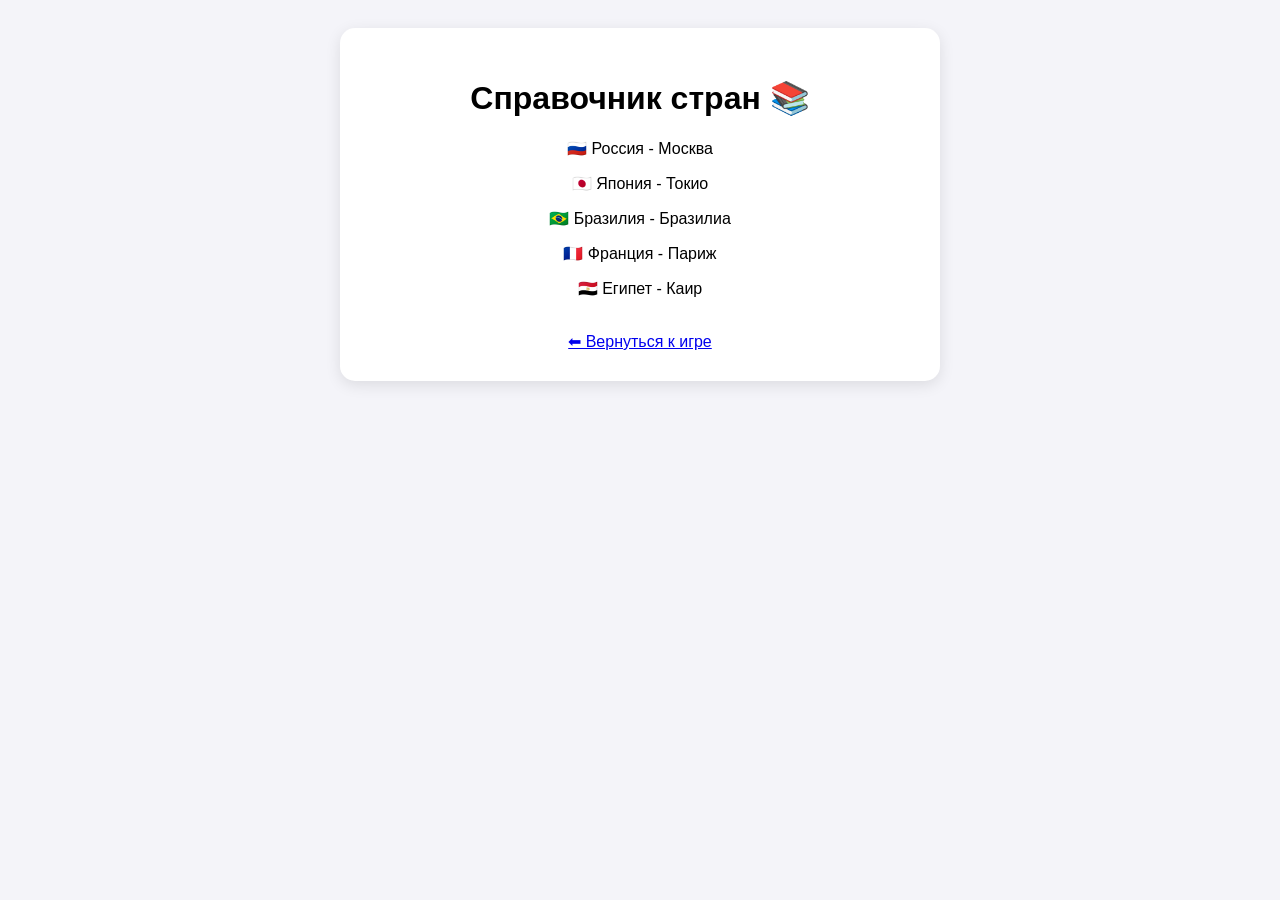
==== reference.html @ c237cbd1 "Добавлен дизайн, справочник и конфигурация Docker" ====
<!DOCTYPE html>
<html lang="ru">
<head>
    <meta charset="UTF-8">
    <title>Справочник стран</title>
    <link rel="stylesheet" href="style.css">
</head>
<body>
    <div class="game-container">
        <div class="card">
            <h1>Справочник стран 📚</h1>
            <p>🇷🇺 Россия - Москва</p>
            <p>🇯🇵 Япония - Токио</p>
            <p>🇧🇷 Бразилия - Бразилиа</p>
            <p>🇫🇷 Франция - Париж</p>
            <p>🇪🇬 Египет - Каир</p>
            <br>
            <a href="index.html">⬅ Вернуться к игре</a>
        </div>
    </div>
</body>
</html>
---- style.css ----
body { font-family: Arial, sans-serif; text-align: center; background: #f4f4f9; padding: 20px; }
.game-container { max-width: 600px; margin: 0 auto; }
.card { background: white; padding: 30px; border-radius: 15px; box-shadow: 0 4px 15px rgba(0,0,0,0.1); }
input { padding: 12px; margin: 15px 0; width: 80%; font-size: 16px; border: 1px solid #ccc; border-radius: 5px; }
button { padding: 12px 25px; background: #007bff; color: white; border: none; border-radius: 5px; cursor: pointer; font-size: 16px; transition: 0.3s; }
button:hover { background: #0056b3; }
.stats { margin-bottom: 20px; font-size: 18px; font-weight: bold; }
.correct { color: green; }
.incorrect { color: red; }
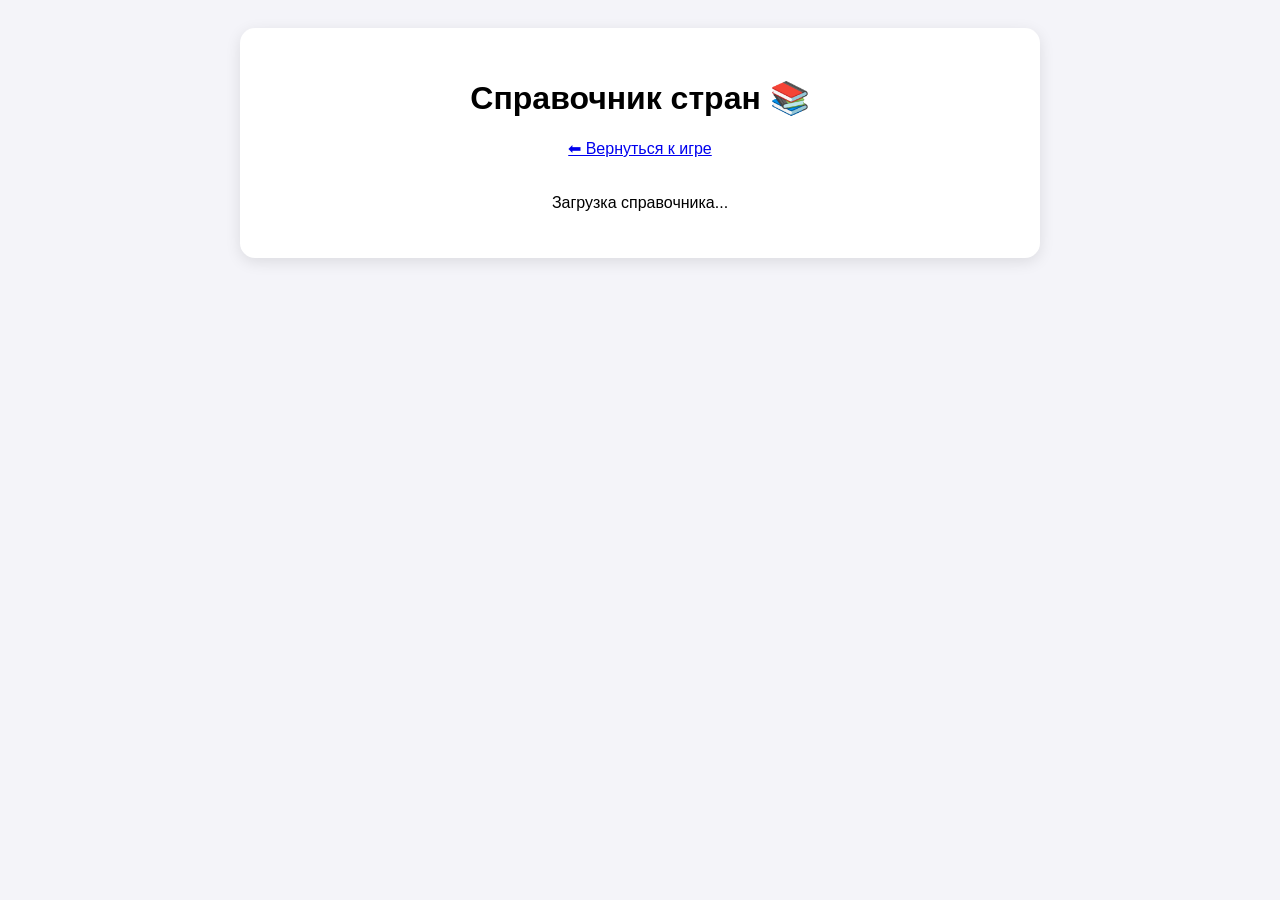
==== commit 844d4993: "fix: флаги через стабильный CDN github, динамический справочник на 250 стран" ====
--- a/reference.html
+++ b/reference.html
@@ -4,19 +4,27 @@
     <meta charset="UTF-8">
     <title>Справочник стран</title>
     <link rel="stylesheet" href="style.css">
+    <style>
+        /* Расширим контейнер для справочника */
+        .game-container { max-width: 800px; }
+    </style>
 </head>
 <body>
     <div class="game-container">
         <div class="card">
             <h1>Справочник стран 📚</h1>
-            <p>🇷🇺 Россия - Москва</p>
-            <p>🇯🇵 Япония - Токио</p>
-            <p>🇧🇷 Бразилия - Бразилиа</p>
-            <p>🇫🇷 Франция - Париж</p>
-            <p>🇪🇬 Египет - Каир</p>
-            <br>
-            <a href="index.html">⬅ Вернуться к игре</a>
+
+            <a href="index.html" style="display: block; margin-bottom: 20px;">⬅ Вернуться к игре</a>
+
+            <!-- Сюда наш app.js вставит все 250 стран! -->
+            <div id="reference-list" style="max-height: 600px; overflow-y: auto;">
+                <p>Загрузка справочника...</p>
+            </div>
+
         </div>
     </div>
+
+    <!-- Подключаем наш скрипт -->
+    <script src="app.js"></script>
 </body>
 </html>
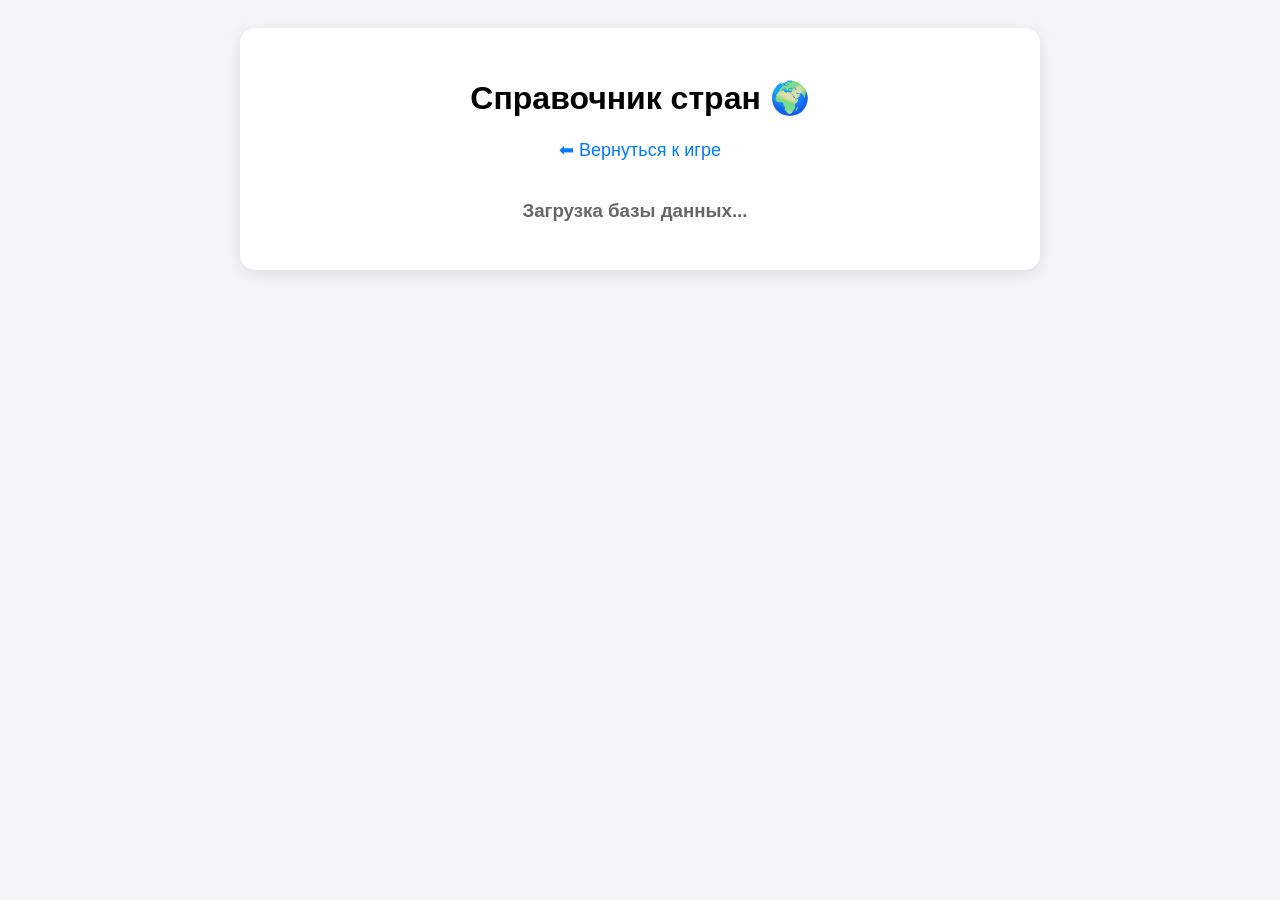
==== commit afbc6432: "release: v1.0. Полностью русская база стран и столиц, исправлен динамический справочник" ====
--- a/reference.html
+++ b/reference.html
@@ -2,29 +2,27 @@
 <html lang="ru">
 <head>
     <meta charset="UTF-8">
-    <title>Справочник стран</title>
+    <title>Полный справочник стран</title>
     <link rel="stylesheet" href="style.css">
     <style>
-        /* Расширим контейнер для справочника */
-        .game-container { max-width: 800px; }
+        .game-container { max-width: 800px; margin: 0 auto; text-align: center;}
+        .card { background: white; padding: 30px; border-radius: 15px; box-shadow: 0 4px 15px rgba(0,0,0,0.1); }
     </style>
 </head>
-<body>
+<body style="background: #f4f4f9; font-family: Arial, sans-serif;">
     <div class="game-container">
         <div class="card">
-            <h1>Справочник стран 📚</h1>
+            <h1>Справочник стран 🌍</h1>
+            <a href="index.html" style="display: inline-block; margin-bottom: 20px; font-size: 18px; text-decoration: none; color: #007bff;">⬅ Вернуться к игре</a>
 
-            <a href="index.html" style="display: block; margin-bottom: 20px;">⬅ Вернуться к игре</a>
-
-            <!-- Сюда наш app.js вставит все 250 стран! -->
-            <div id="reference-list" style="max-height: 600px; overflow-y: auto;">
-                <p>Загрузка справочника...</p>
+            <!-- СЮДА СКРИПТ ВСТАВИТ ВСЕ СТРАНЫ -->
+            <div id="reference-list" style="max-height: 600px; overflow-y: auto; padding-right: 10px;">
+                <h3 style="color: #666;">Загрузка базы данных...</h3>
             </div>
-
         </div>
     </div>
 
-    <!-- Подключаем наш скрипт -->
-    <script src="app.js"></script>
+    <!-- Важно: добавляем параметр ?v=1, чтобы сбросить кэш браузера! -->
+    <script src="app.js?v=1"></script>
 </body>
 </html>
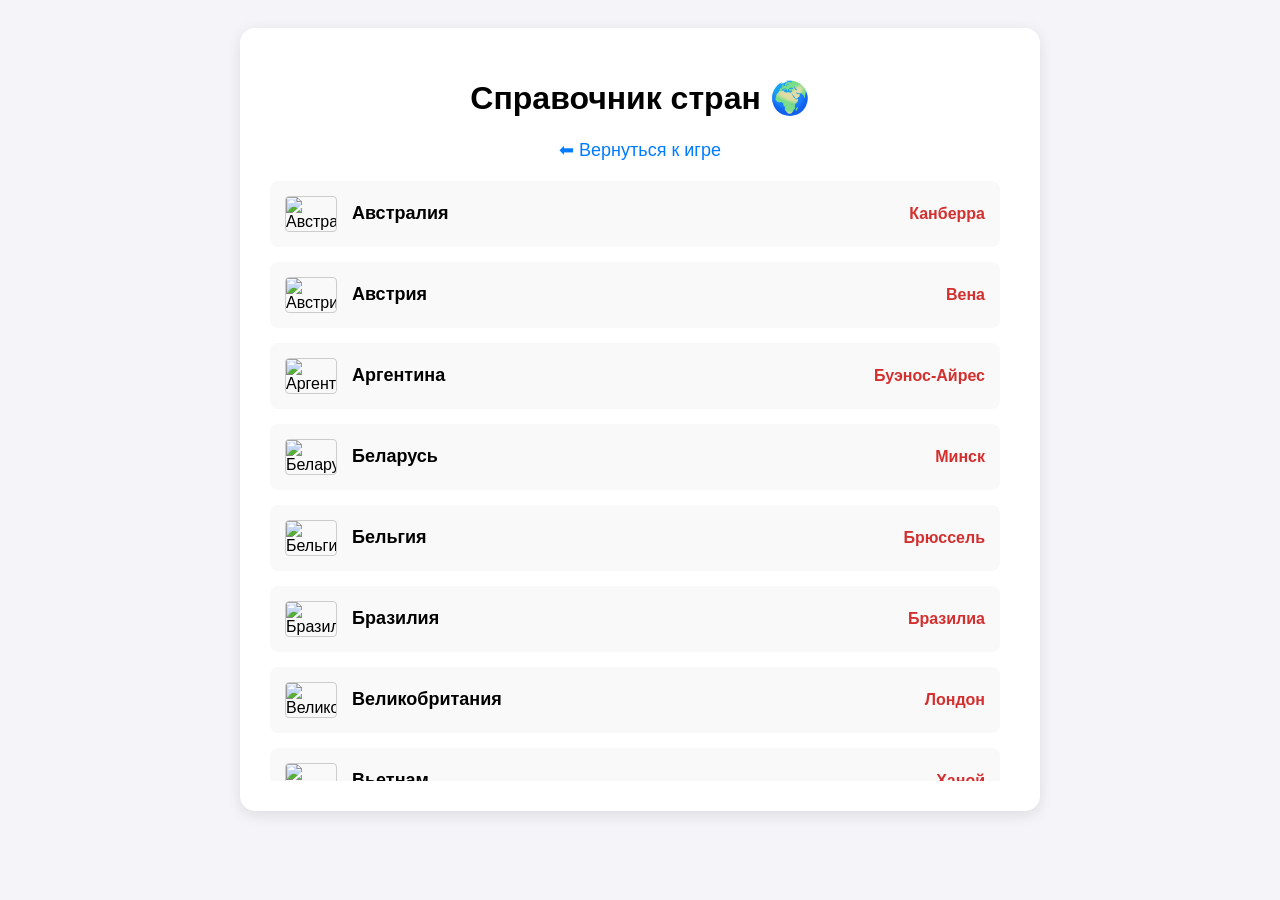
==== commit 98d6b80e: "feat: добавлена мобильная адаптивность (media queries)" ====
--- a/reference.html
+++ b/reference.html
@@ -2,6 +2,7 @@
 <html lang="ru">
 <head>
     <meta charset="UTF-8">
+    <meta name="viewport" content="width=device-width, initial-scale=1.0">
     <title>Полный справочник стран</title>
     <link rel="stylesheet" href="style.css">
     <style>
--- a/style.css
+++ b/style.css
@@ -7,3 +7,49 @@
 .stats { margin-bottom: 20px; font-size: 18px; font-weight: bold; }
 .correct { color: green; }
 .incorrect { color: red; }
+/* =========================================
+   МОБИЛЬНАЯ ОПТИМИЗАЦИЯ (Responsive Design)
+   ========================================= */
+
+/* Эти правила сработают только если ширина экрана 600px или меньше */
+@media (max-width: 600px) {
+    /* Уменьшаем отступы по краям экрана */
+    body { padding: 10px; }
+
+    /* Делаем карточку игры тоньше, чтобы она влезала в экран */
+    .card { padding: 15px; }
+
+    /* Уменьшаем размер заголовков */
+    h1 { font-size: 22px; margin-bottom: 15px; }
+
+    /* Флаг в игре не должен вылезать за края */
+    #flag-image { width: 100%; max-width: 250px; height: auto; }
+
+    /* Поле ввода растягиваем почти на всю ширину телефона */
+    input { width: 90%; font-size: 16px; padding: 10px; }
+
+    /* Кнопка на всю ширину (удобно нажимать пальцем) */
+    button { width: 95%; padding: 12px; font-size: 16px; }
+
+    /* --- СТИЛИ ДЛЯ СПРАВОЧНИКА НА ТЕЛЕФОНЕ --- */
+
+    /* Элемент справочника (строка со страной) */
+    .ref-item { 
+        flex-direction: column; /* Элементы друг под другом */
+        align-items: flex-start !important; /* Прижимаем к левому краю */
+        padding: 10px;
+    }
+
+    /* Блок с флагом и названием страны */
+    .ref-item > div:first-child { 
+        width: 100% !important; 
+        margin-bottom: 5px; 
+    }
+
+    /* Блок со столицей */
+    .ref-item > div:last-child { 
+        width: 100% !important; 
+        text-align: left !important; /* Текст слева, а не справа */
+        padding-left: 65px; /* Отступ, чтобы выровнять по тексту страны */
+    }
+}
